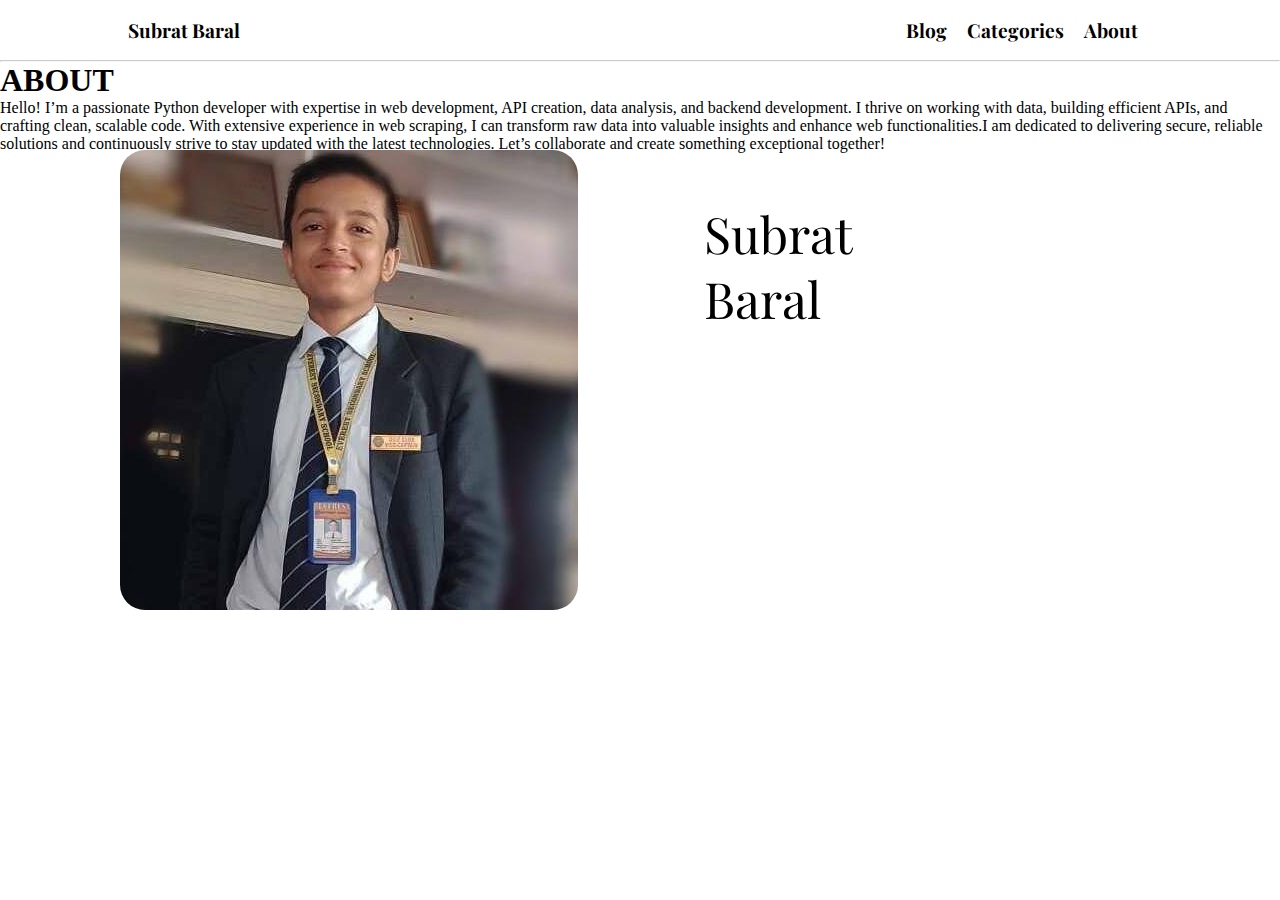
==== about.html @ 62ff3c51 "Made Responsive" ====
<!DOCTYPE html>
<html lang="en">
<head>
    <meta charset="UTF-8">
    <meta name="viewport" content="width=device-width, initial-scale=1.0">
    <title>Subrat Baral</title>
    <link rel="stylesheet" href="./css/style.css">
    <link rel="stylesheet" href="./css/image.css">
    <link rel="stylesheet" href="./css/intro.css">
    <link href="https://fonts.googleapis.com/css?family=Karla:400,700" rel="stylesheet">
    <link href="https://fonts.googleapis.com/css?family=Playfair+Display:400,400i,700" rel="stylesheet">
    <link rel="stylesheet" href="https://cdnjs.cloudflare.com/ajax/libs/font-awesome/6.6.0/css/all.min.css" integrity="sha512-Kc323vGBEqzTmouAECnVceyQqyqdsSiqLQISBL29aUW4U/M7pSPA/gEUZQqv1cwx4OnYxTxve5UMg5GT6L4JJg==" crossorigin="anonymous" referrerpolicy="no-referrer" />
    <link rel = "icon"  href="./images/favicon.jpg" type="image/x-icon">
</head>

<body>
    <div class="navbar">
        <div class="nav-item navbar">
            <div class="nav-left">
                <div class="item-name">
                    <a class="name-an nav-an" href="index.html">Subrat Baral</a> 
                </div>
            </div>
            <div class="nav-right">
                <div class="item-blog">
                    <a class="blog-an nav-an" href="#">Blog</a>
                </div>

                <div class="item-categories">
                    <a class="categories-an nav-an" href="#">Categories</a>
                </div>

                <div class="item-about">
                    <a class="about-an nav-an" href="about.html">About</a>
                </div>
                <div class="light-mode">
                    <i class="fa-solid fa-moon nav-an mode-an"></i>
                </div>
            </div>
        </div>
        
        <div class="light-mode responsive-mode">
            <i class="fa-solid fa-moon nav-an mode-an responsive-mode"></i>
        </div>

        <div class="nav-hamburger">
            <div class="pages">
                <div class="nav-hamburger-bars" ontouchstart = "barclose()">
                    <i class="fa-solid fa-xmark cancel icon"></i>
                </div>
                <a href="./index.html" class="hamburger-home"><p class="items">Home</p></a>
                <a href="./about.html" class="hamburger-about"><p class="items">About</p></a>
                <a href="./categories.html" class="hamburger-categories"></a><p class="items">Categories</p></a>
                <a href="./blog.html" class="hamburger-blog"></a><p class="items">Blog</p></a>
            </div>
            <div class="hamburger-icon" ontouchstart = "touchbar()">
                <i class="fa-solid fa-bars icon"></i>
            </div>
            
        </div>
    </div>
    <hr>
    <div class="body-content">
        <div class="image-responsive">
            <div class="slide-container">
                <div class="image2"><img src="./images/pic-2.jpg" alt="Avatar" class="image"></div>
            </div>
        </div>
    </div>
    
    <div class="intro-responsive">
        <div class="intro-pg">
            <div class="intro-name intro-container">
                <p class="intro-name-para intro">
                    Subrat
                </p>
                <p class="inro-name-para intro">    
                    Baral
                </p> 
            </div>
        </div>
    </div>
    <div class="description">
        <h1 class="vertical icon">ABOUT</h1> 
        <p class="info">
            Hello! I’m a passionate Python developer with expertise in web development, API creation, data analysis, and backend development. I thrive on working with data, building efficient APIs, and crafting clean, scalable code. With extensive experience in web scraping, I can transform raw data into valuable insights and enhance web functionalities.I am dedicated to delivering secure, reliable solutions and continuously strive to stay updated with the latest technologies. Let’s collaborate and create something exceptional together!
        </p>
    </div>
    

    <script src="./js/modes.js"></script>
</body>
---- css/style.css ----
*{
    margin: 0;
    padding: 0;   
}

body{
    max-width: 100%;
    overflow-x: hidden;
}

.navbar {
    height: 60px;
    width: 100%;
    background-color: white;
    color: #323232;
}

.nav-item{
    display: flex;
    align-items: center;
    justify-content: space-evenly;
}

.nav-an {
    text-decoration: none;
    color: black;
    font-family: "Playfair Display", Georgia, serif;
    /* font-family: "Karla", Arial, sans-serif; */
    font-size: 1.2rem;
    font-weight: bolder;
}

.nav-right{
    display: flex;
    align-items: center;
    height: 60px;
    width: 30%;
    position: absolute;
    left: 70%;
}

.nav-left{
    display: flex;
    align-items: center;
    height: 60px;
    width: 20%;
    margin-left: 10rem;
    position: absolute;
    right: 70%;
}

.blog-an{
    margin:0 10px 0 10px;
}

.categories-an{
    margin:0 10px 0 10px;
}

.about-an{
    margin:0 10px 0 10px;
}

.light-mode{
    display: flex;
    position: absolute;
    right: 15px;
}

.mode-an{
    margin:0 10px 0 10px;
}


hr{
    opacity: .5;
}

.body-content{
    height: 100%;
    width: 100%;
}

.nav-an:hover{
    text-decoration: underline;
    text-decoration-color: #f30034;
}

.nav-hamburger{
    visibility: hidden;
}


.hamburger-icon{
    height: 29px;
    width: 20px;
    position: absolute;
    right: 20px;
    top: 25px;
}

.fa-bars{
    color: black;
    height: 29px;
    width: 20px;
    font-size: 22px;
}

.nav-hamburger-bars{
    background-color: rgb(137, 124, 124);
    height: 636px;
    width: 220px;
    padding:64px 40px 40px 40px ;
    position: absolute;
    right: 0px;
    top: 0px;
    z-index: 1;
}


.cancel{
    color: black;
    height: 29px;
    width: 20px;
    font-size: 22px;
    position:absolute;
    left: 260px;
    top: 20px;
}


@media only screen and (min-width: 359px) and (max-width:841px){
    body{
        width: 360px;
    }

    .nav-hamburger{
        visibility: visible;
    }

    .nav-hamburger-bars{
        visibility: hidden;
        
    }

    .nav-left{ 
         display: none;
    }

    .nav-right{
        display: none;
    } 
}

@media only screen and (min-width: 390px) and (max-width: 400px){
    body{
        width: 390px;
    }

    .nav-hamburger{
        visibility: visible;
    }

    .nav-hamburger-bars{
        visibility: hidden;
        
    }

    .nav-left{ 
         display: none;
    }

    .nav-right{
        display: none;
    } 
}

@media only screen and (min-width: 412px) and (max-width: 500px){
    body{
        width: 412px;
    }

    .nav-hamburger{
        visibility: visible;
    }

    .nav-hamburger-bars{
        visibility: hidden;
        
    }

    .nav-left{ 
         display: none;
    }

    .nav-right{
        display: none;
    } 
}

@media only screen and (min-width: 768px) and (max-width: 841px){
    body{
        width: 768px;
    }

    .nav-hamburger{
        visibility: visible;
    }

    .nav-hamburger-bars{
        visibility: hidden;
        
    }

    .nav-left{ 
         display: none;
    }

    .nav-right{
        display: none;
    } 
}
---- css/image.css ----
.image-responsive {
    width: 458px; 
    height: 460px;
    position:absolute;
    top: 150px;
    overflow: hidden;
    left: 120px;
}

.slide-container{
    display: flex;
    transition: transform 0.9s ease;
}

.image {
    width: 458px;
    height: 460px;
    background-size: cover;
    flex-shrink: 0;
    -drag: none;  
    user-select: none;
    -moz-user-select: none;
    -webkit-user-drag: none;
    -webkit-user-select: none;
    -ms-user-select: none;
    border-radius: 25px;
}

@media only screen and (min-width: 359px) and (max-width:841px){
    .image-responsive {
        height: 352px;
        width: 340px;
        left: 0px;
    }

    .image{
        height: 352px;
        width: 340px;
    }

}
---- css/intro.css ----
.intro-responsive{
    width: 555px;
    height: 130px;
    position: absolute;
    overflow: hidden;
    top: 200px;
    left: 44rem;
}

.intro-pg{
    display:flex ;
}


.intro-container{
    height: 130px;
    width: 555px;
}

.intro{
    height: 65px;
    width: 555px;
    flex-shrink: 0;
    font-family: "Playfair Display", Georgia, serif;
    color: black;
    font-size: 50px;
    -drag: none;  
    user-select: none;
    -moz-user-select: none;
    -webkit-user-drag: none;
    -webkit-user-select: none;
    -ms-user-select: none;
}

.Computer-Science{
    color: green;
    font-weight: bolder;
}
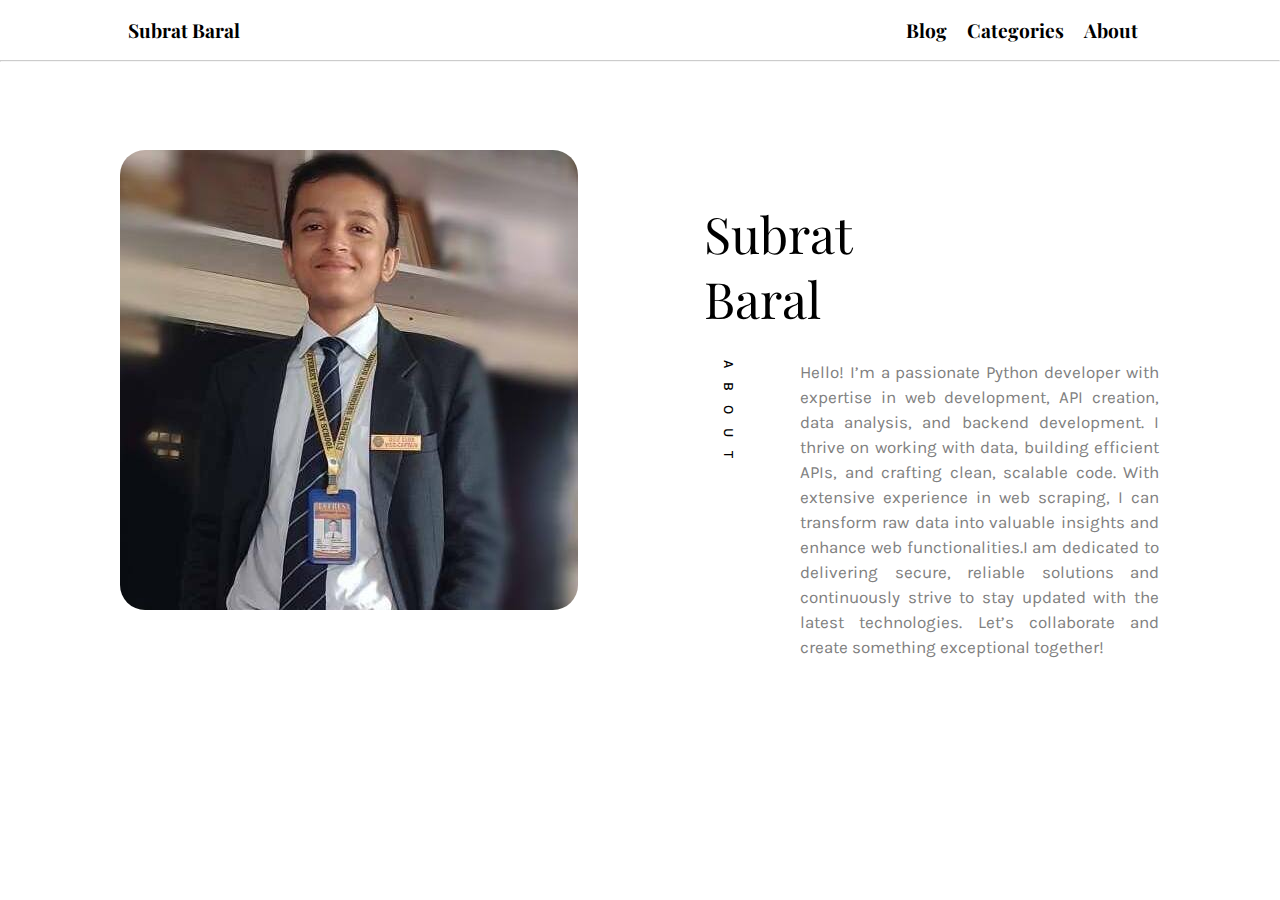
==== commit d91c362e: "Updated Pages" ====
--- a/about.html
+++ b/about.html
@@ -23,11 +23,11 @@
             </div>
             <div class="nav-right">
                 <div class="item-blog">
-                    <a class="blog-an nav-an" href="#">Blog</a>
+                    <a class="blog-an nav-an" href="blog.html">Blog</a>
                 </div>
 
                 <div class="item-categories">
-                    <a class="categories-an nav-an" href="#">Categories</a>
+                    <a class="categories-an nav-an" href="categories.html">Categories</a>
                 </div>
 
                 <div class="item-about">
@@ -50,8 +50,8 @@
                 </div>
                 <a href="./index.html" class="hamburger-home"><p class="items">Home</p></a>
                 <a href="./about.html" class="hamburger-about"><p class="items">About</p></a>
-                <a href="./categories.html" class="hamburger-categories"></a><p class="items">Categories</p></a>
-                <a href="./blog.html" class="hamburger-blog"></a><p class="items">Blog</p></a>
+                <a href="./categories.html" class="hamburger-categories"><p class="items">Categories</p></a>
+                <a href="./blog.html" class="hamburger-blog"><p class="items">Blog</p></a>
             </div>
             <div class="hamburger-icon" ontouchstart = "touchbar()">
                 <i class="fa-solid fa-bars icon"></i>
--- a/css/intro.css
+++ b/css/intro.css
@@ -1,20 +1,84 @@
 .intro-responsive{
     width: 555px;
-    height: 130px;
+    height: 250px;
     position: absolute;
     overflow: hidden;
     top: 200px;
     left: 44rem;
+    
 }
 
 .intro-pg{
-    display:flex ;
+    display: flex;
+}
+
+.description{
+    height:250px;
+    width: 555px;
+    position: absolute;
+    top: 360px;
+    left: 45rem;
+    display: flex;
+}
+
+.vertical{
+    writing-mode: vertical-lr;
+    font-family: "Karla","Playfair Display", Georgia, serif;
+    font-size: 14px;
+    width: 30px;
+    height: 90px;
+    box-sizing: border-box;
+    color: var(--text-color);
+    display: block;
+    font-weight: 500;
+    letter-spacing: 14px;
+    cursor:default;
+}
+
+.info{
+    width: 359px;
+    font-family: "Karla","Playfair Display", Georgia, serif;
+    font-size: 17px;
+    color: rgb(128, 128, 128);
+    padding-left: 50px;
+    font-weight: 400;
+    line-height: 25px;
+    text-align: justify;
+}
+
+.content{
+    margin-top: 1.6rem;
+    margin-bottom: 3.2rem;
+}
+
+.content-list{
+    margin: 0 auto;
+    max-width: 120rem;
+    width: 100%;
+    padding-left: 9rem;
+    text-transform: uppercase;
+}
+
+.head{
+    font-size: 3rem;
+    line-height: 3.2rem;
+    color: var(--text-color);
+    letter-spacing: .0600em;
+    margin: 3.2rem 0 1.6rem 0.4rem;
 }
 
 
-.intro-container{
-    height: 130px;
-    width: 555px;
+.li-one ,li{
+    color: var(--text-color);
+    text-decoration: none;
+    font-size: 1.2rem;
+    text-transform: uppercase;
+    margin-left: 5rem;
+    margin-top: 2rem;
+}
+
+.li-one:hover{
+    text-decoration: underline red;
 }
 
 .intro{
@@ -22,7 +86,7 @@
     width: 555px;
     flex-shrink: 0;
     font-family: "Playfair Display", Georgia, serif;
-    color: black;
+    color: var(--text-color);
     font-size: 50px;
     -drag: none;  
     user-select: none;
@@ -35,4 +99,76 @@
 .Computer-Science{
     color: green;
     font-weight: bolder;
+}
+
+.socialmedias{
+    width: 200px;
+    height: 70px;
+    display: flex;
+    justify-content:center;
+    align-items: center;
+}
+
+.media{
+    margin: 40px 20px 0px 20px;
+    font-size: 2rem;
+    color: var(--text-color);
+}
+
+.media:hover{
+    text-decoration: underline red;
+}
+
+@media only screen and (min-width: 359px) and (max-width:381px){
+    .intro-responsive{
+       top: 550px;
+       left: 10px;
+       height: 130px;
+       width: 330px;
+    }
+    .intro{
+        height: 65px;
+        width: 330px;
+    }
+
+    .description{
+        top: 750px;
+        left: 10px;
+        width: 320px;
+        height: 475px ;
+    }
+
+    .info{
+        position: absolute;
+        left: 0px;
+        width: 250px;
+    }
+
+}
+
+@media only screen and (min-width: 381px) and (max-width:1261px){
+    .intro-responsive{
+       top: 550px;
+       left: 50px;
+       height: 130px;
+       width: 330px;
+    }
+    .intro{
+        height: 65px;
+        width: 330px;
+    }
+
+    .description{
+        top: 750px;
+        left: 50px;
+        width: 320px;
+        height: 475px ;
+    }
+
+    .info{
+        position: absolute;
+        left: 0px;
+        width: 250px;
+    }
+
 }